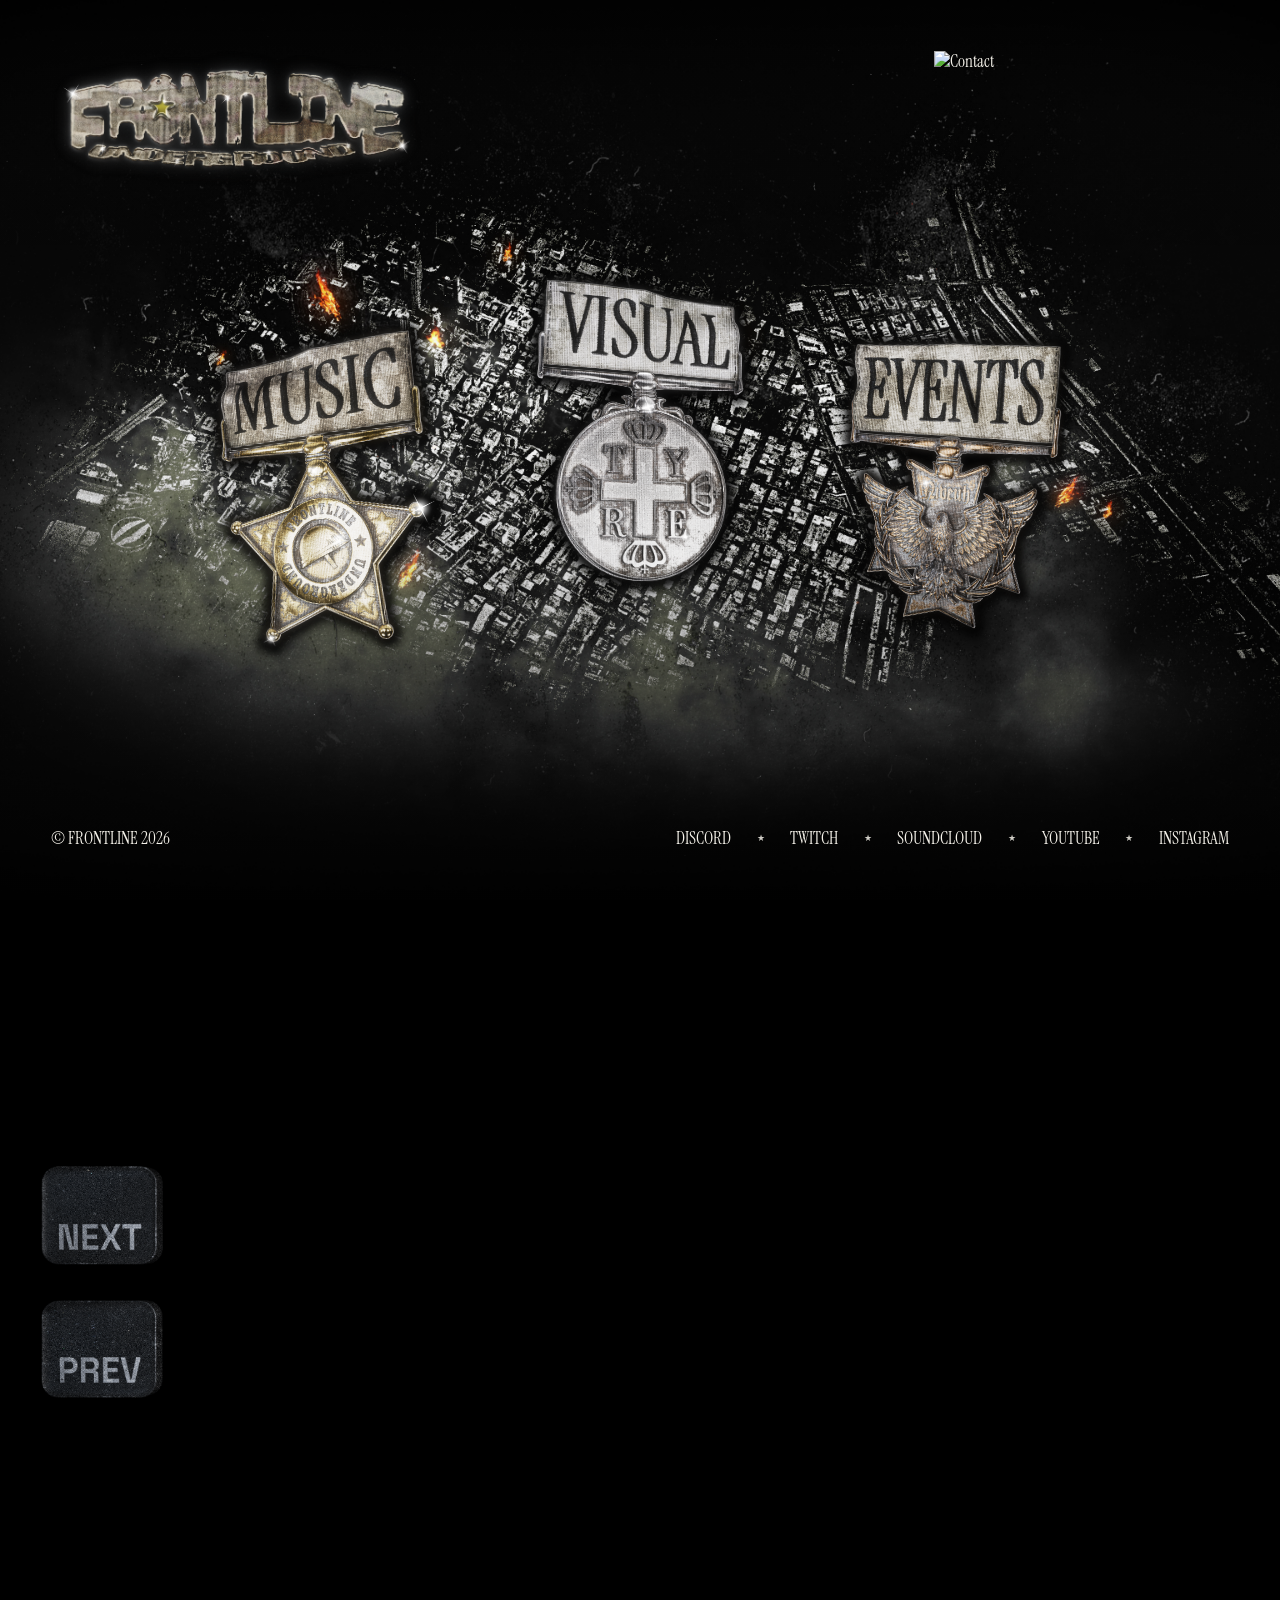
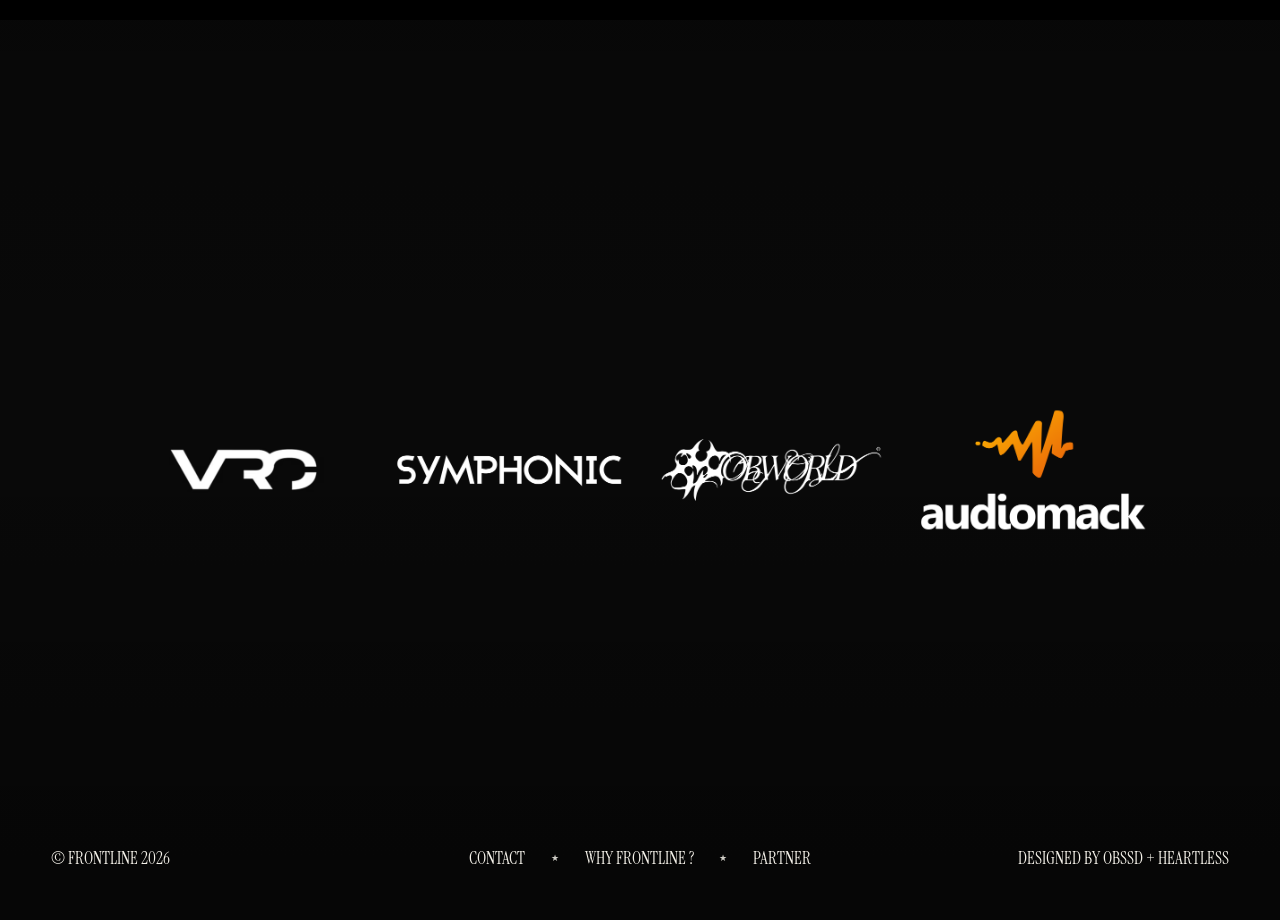
==== index.html @ 16eccdc7 "update contact link" ====
<!DOCTYPE html>
<html lang="en">
<head>
	<meta charset="UTF-8">
	<meta name="viewport" content="width=device-width, initial-scale=1.0">
	<meta name="description" content="Frontline Underground">
	<title>Frontline Underground</title>
	<link rel="icon" href="FTL_ASSETS/FTL_FAVICON_96.png">
	<link rel="stylesheet" href="custom.css">
	<link rel="preconnect" href="https://fonts.googleapis.com">
	<link rel="preconnect" href="https://fonts.gstatic.com" crossorigin>
	<link href="https://fonts.googleapis.com/css2?family=Instrument+Serif:ital@0;1&display=swap" rel="stylesheet">
	<style>
		:root {
			--ink: #f4f1e9;
			--page-padding: clamp(1.25rem, 4vw, 4.5rem);
		}

		*, *::before, *::after {
			box-sizing: border-box;
		}

		html {
			background: #090909;
			scroll-behavior: smooth;
		}

		body {
			margin: 0;
			background: #090909;
			color: var(--ink);
			font-family: "Instrument Serif", serif;
			font-size: clamp(1rem, 1.3vw, 1.4rem);
			-webkit-font-smoothing: antialiased;
		}

		a {
			color: inherit;
			text-decoration: none;
		}

		.home-section {
			position: relative;
			width: 100%;
			min-height: 100svh;
			aspect-ratio: 16 / 9;
			overflow: hidden;
			isolation: isolate;
		}

		.home-section::after {
			position: absolute;
			inset: 0;
			z-index: -1;
			background: linear-gradient(180deg, rgba(0, 0, 0, .18), transparent 45%, rgba(0, 0, 0, .38));
			content: "";
			pointer-events: none;
		}

		.city-section {
			background: #121212 center / cover no-repeat;
		}

		@media (min-aspect-ratio: 16 / 9) {
			.city-section {
				min-height: 0;
				height: 100svh;
				aspect-ratio: auto;
			}
		}

		.city-frame {
			position: absolute;
			inset: 0;
			z-index: -1;
			width: 100%;
			height: 100%;
			object-fit: cover;
			pointer-events: none;
		}

		.screen-section {
			min-height: 0;
			aspect-ratio: 16 / 9;
			background: #000 url("FTL_ASSETS/FTL_SCREEN.jpg") center / 100% 100% no-repeat;
		}

		/* Adjust these percentages to fine-tune the media composite on the screen artwork. */
		.screen-carousel {
			--controls-left: 3.2%;
			--controls-top: 37%;
			--controls-width: 9.5%;
			--controls-gap: 2.7vw;
			--media-left: 22%;
			--media-top: 15%;
			--media-width: 69%;
			position: absolute;
			inset: 0;
			z-index: 1;
			pointer-events: none;
		}

		.screen-controls {
			position: absolute;
			top: var(--controls-top);
			left: var(--controls-left);
			display: flex;
			flex-direction: column;
			width: var(--controls-width);
			gap: var(--controls-gap);
			pointer-events: auto;
		}

		.screen-control {
			display: block;
			width: 100%;
			padding: 0;
			border: 0;
			background: transparent;
			cursor: pointer;
		}

		.screen-control:hover {
			filter: brightness(1.35);
		}

		.screen-control.is-flashing {
			animation: screenControlFlash .12s ease-out;
		}

		@keyframes screenControlFlash {
			0%, 100% {
				filter: brightness(1);
			}
			35% {
				filter: brightness(2);
			}
		}

		.screen-control img {
			display: block;
			width: 100%;
			height: auto;
		}

		.screen-media {
			position: absolute;
			top: var(--media-top);
			left: var(--media-left);
			width: var(--media-width);
			aspect-ratio: 16 / 9;
			overflow: hidden;
			pointer-events: auto;
		}

		.screen-media iframe,
		.screen-media video,
		.screen-media img {
			display: block;
			width: 100%;
			height: 100%;
			border: 0;
			object-fit: contain;
		}

		.room-section {
			background: url("FTL_ASSETS/FTL_ROOM_BG.jpg") center / cover no-repeat;
		}

		.topbar {
			position: absolute;
			top: var(--page-padding);
			left: var(--page-padding);
			right: var(--page-padding);
			z-index: 2;
			display: flex;
			align-items: flex-start;
			justify-content: space-between;
		}

		.logo {
			display: block;
			width: clamp(12rem, 29vw, 29rem);
		}

		.logo img,
		.contact img {
			display: block;
			width: 100%;
			height: auto;
		}

		.contact {
			display: block;
			width: clamp(9rem, 23vw, 23rem);
			transition: filter .15s ease;
		}

		.contact:hover {
			filter: brightness(1.35);
		}

		.partner:hover {
			transform: scale(1.03);
		}

		.city-navigation {
			position: absolute;
			top: 50%;
			left: 50%;
			z-index: 2;
			display: flex;
			align-items: center;
			justify-content: center;
			width: min(92vw, 86rem, 82svh);
			transform: translate(-50%, -50%);
		}

		.city-navigation a {
			display: block;
			width: 33.333%;
			transition: transform .15s ease, filter .15s ease;
		}

		.city-navigation a:nth-child(1) {
			transform: translate(clamp(-5rem, -5vw, -1rem), 2.6rem) rotate(-5deg);
		}

		.city-navigation a:nth-child(2) {
			transform: translateY(-1.1rem) rotate(1deg);
		}

		.city-navigation a:nth-child(3) {
			transform: translate(clamp(1rem, 5vw, 5rem), 2rem) rotate(5deg);
		}

		.city-navigation a:hover {
			filter: brightness(1.12);
		}

		.city-navigation a:nth-child(1):hover {
			transform: translate(clamp(-5rem, -5vw, -1rem), 2.6rem) rotate(-8deg) scale(1.02);
		}

		.city-navigation a:nth-child(2):hover {
			transform: translateY(-1.1rem) rotate(4deg) scale(1.02);
		}

		.city-navigation a:nth-child(3):hover {
			transform: translate(clamp(1rem, 5vw, 5rem), 2rem) rotate(1deg) scale(1.02);
		}

		.city-navigation img {
			display: block;
			width: 100%;
			height: auto;
		}

		.section-meta {
			position: absolute;
			right: var(--page-padding);
			bottom: var(--page-padding);
			left: var(--page-padding);
			z-index: 2;
			display: flex;
			align-items: flex-end;
			justify-content: space-between;
			gap: 2rem;
		}

		.copyright {
			white-space: nowrap;
		}

		.social-links,
		.footer-links {
			display: flex;
			flex-wrap: wrap;
			justify-content: flex-end;
			gap: clamp(.8rem, 2vw, 2rem);
		}

		.link-star {
			display: inline-flex;
			align-items: center;
			color: var(--ink);
			font-size: .55em;
			line-height: 1;
			opacity: .85;
		}

		.social-links a,
		.footer-links a,
		.credit {
			transition: opacity .2s ease;
		}

		.social-links a:hover,
		.footer-links a:hover,
		.credit:hover {
			opacity: .58;
		}

		.partners {
			position: absolute;
			top: 50%;
			left: 50%;
			z-index: 2;
			display: flex;
			align-items: center;
			justify-content: center;
			width: min(82vw, 75rem);
			transform: translate(-50%, -50%);
		}

		.partner {
			display: block;
			width: 25%;
			padding: clamp(.3rem, 1.5vw, 1.5rem);
			transition: transform .25s ease;
		}

		.partner img {
			display: block;
			width: 100%;
			height: auto;
			object-fit: contain;
		}

		.room-footer {
			position: absolute;
			right: var(--page-padding);
			bottom: var(--page-padding);
			left: var(--page-padding);
			z-index: 2;
			display: grid;
			grid-template-columns: 1fr auto 1fr;
			align-items: end;
			gap: 1rem;
		}

		.room-footer .footer-links {
			justify-content: center;
		}

		.room-footer .credit {
			justify-self: end;
		}

		@media (max-width: 640px) {
			.home-section {
				aspect-ratio: auto;
			}

			.screen-section {
				min-height: 0;
				aspect-ratio: 16 / 9;
			}

			.section-meta,
			.room-footer {
				align-items: flex-start;
				flex-direction: column;
				gap: .75rem;
			}

			.social-links,
			.footer-links {
				justify-content: flex-start;
				gap: .5rem 1rem;
			}

			.room-footer {
				display: flex;
			}

			.room-footer .footer-links {
				justify-content: flex-start;
			}

			.room-footer .credit {
				align-self: flex-start;
			}

			.partners {
				width: 100%;
			}

			.partner {
				padding: .2rem;
			}
		}
	</style>
</head>
<body>
	<main>
		<section class="home-section city-section" aria-label="Frontline Underground">
			<img class="city-frame" src="FTL_ASSETS/FTL_CITY_BACKGROUND/FTL CITY_00000.jpg" alt="">
			<div class="topbar">
				<a class="logo" href="https://frontlineug.com/" aria-label="Frontline Underground home">
					<img src="FTL_ASSETS/FTL_LOGO.png" alt="Frontline Underground">
				</a>
				<a class="contact" href="https://docs.google.com/forms/d/e/1FAIpQLScA54J6IWk3UtsBhTY8FJhCq4UagszacU-_lhvyXgdBs6Xnbw/viewform?usp=header" aria-label="Contact Frontline Underground">
					<img src="FTL_ASSETS/FTL_CONTACT.png" alt="Contact">
				</a>
			</div>
			<nav class="city-navigation" aria-label="Frontline sections">
				<a href="https://frontlineug.com/music" aria-label="Music">
					<img src="FTL_ASSETS/FTL_MUSIC_BUTTON.png" alt="Music">
				</a>
				<a href="https://frontlineug.com/visuals" aria-label="Visuals">
					<img src="FTL_ASSETS/FTL_VISUAL_BUTTON.png" alt="Visuals">
				</a>
				<a href="https://frontlineug.com/events" aria-label="Events">
					<img src="FTL_ASSETS/FTL_EVENTS_BUTTON.png" alt="Events">
				</a>
			</nav>
			<div class="section-meta">
				<span class="copyright">© FRONTLINE 2026</span>
				<nav class="social-links" aria-label="Social links">
					<a href="https://discord.com/invite/Exs5Kc3Mf6" target="_blank" rel="noreferrer">DISCORD</a>
					<span class="link-star" aria-hidden="true">★</span>
					<a href="https://www.twitch.tv/frontlineunderground" target="_blank" rel="noreferrer">TWITCH</a>
					<span class="link-star" aria-hidden="true">★</span>
					<a href="https://soundcloud.com/frontlineunderground" target="_blank" rel="noreferrer">SOUNDCLOUD</a>
					<span class="link-star" aria-hidden="true">★</span>
					<a href="https://www.youtube.com/@FrontlineUnderground" target="_blank" rel="noreferrer">YOUTUBE</a>
					<span class="link-star" aria-hidden="true">★</span>
					<a href="https://www.instagram.com/frontline.ug/" target="_blank" rel="noreferrer">INSTAGRAM</a>
				</nav>
			</div>
		</section>

		<section class="home-section screen-section" aria-label="Frontline screen">
			<div class="screen-carousel">
				<div class="screen-controls" aria-label="Media carousel controls">
					<button class="screen-control" type="button" data-carousel-next aria-label="Next media">
						<img src="FTL_ASSETS/FTL_BUTTON_NEXT.png" alt="Next">
					</button>
					<button class="screen-control" type="button" data-carousel-prev aria-label="Previous media">
						<img src="FTL_ASSETS/FTL_BUTTON_PREV.png" alt="Previous">
					</button>
				</div>
				<div class="screen-media" data-carousel-media aria-live="polite"></div>
			</div>
		</section>

		<section class="home-section room-section" aria-label="Frontline partners">
			<div class="partners">
				<a class="partner" href="https://www.veryrarecinema.com/" target="_blank" rel="noreferrer" aria-label="VRChat">
					<img src="FTL_ASSETS/VRC_LOGO.png" alt="VRChat">
				</a>
				<a class="partner" href="https://symphonic.com/" target="_blank" rel="noreferrer" aria-label="Symphonic">
					<img src="FTL_ASSETS/SYMPHONIC_LOGO.png" alt="Symphonic">
				</a>
				<a class="partner" href="https://mobworld.cc/" target="_blank" rel="noreferrer" aria-label="Mob World">
					<img src="FTL_ASSETS/MOBWORLD_LOGO.png" alt="Mob World">
				</a>
				<a class="partner" href="https://audiomack.com/" target="_blank" rel="noreferrer" aria-label="Audiomack">
					<img src="FTL_ASSETS/AUDIOMACK_LOGO.png" alt="Audiomack">
				</a>
			</div>
			<footer class="room-footer">
				<span class="copyright">© FRONTLINE 2026</span>
				<nav class="footer-links" aria-label="Footer links">
					<a href="https://docs.google.com/forms/d/e/1FAIpQLScA54J6IWk3UtsBhTY8FJhCq4UagszacU-_lhvyXgdBs6Xnbw/viewform?usp=header">CONTACT</a>
					<span class="link-star" aria-hidden="true">★</span>
					<a href="https://frontlineug.com/about">WHY FRONTLINE ?</a>
					<span class="link-star" aria-hidden="true">★</span>
					<a href="https://frontlineug.com/music">PARTNER</a>
				</nav>
				<a class="credit" href="https://obssd.online/">DESIGNED BY OBSSD + HEARTLESS</a>
			</footer>
		</section>
	</main>
	<script>
		const citySection = document.querySelector('.city-section');
		const cityFrame = document.querySelector('.city-frame');
		const cityFrames = Array.from({ length: 49 }, (_, index) =>
			`FTL_ASSETS/FTL_CITY_BACKGROUND/FTL CITY_${String(index).padStart(5, '0')}.jpg`
		);
		const cityFrameCache = new Map();
		let currentFrame = 0;
		let lastFrameTime = 0;
		let loadingNextFrame = false;

		function loadCityFrame(index) {
			if (cityFrameCache.has(index)) {
				return cityFrameCache.get(index);
			}

			const image = new Image();
			image.src = cityFrames[index];
			const frame = image.decode().then(() => image).catch(() => image);
			cityFrameCache.set(index, frame);
			return frame;
		}

		function trimCityFrameCache() {
			for (const index of cityFrameCache.keys()) {
				if (index !== currentFrame && index !== (currentFrame + 1) % cityFrames.length) {
					cityFrameCache.delete(index);
				}
			}
		}

		async function animateCity(timestamp) {
			if (!loadingNextFrame && timestamp - lastFrameTime >= 100) {
				const nextFrame = (currentFrame + 1) % cityFrames.length;
				loadingNextFrame = true;
				try {
					const image = await loadCityFrame(nextFrame);
					currentFrame = nextFrame;
					cityFrame.src = image.src;
					trimCityFrameCache();
					lastFrameTime = timestamp;
				} finally {
					loadingNextFrame = false;
				}
			}
			requestAnimationFrame(animateCity);
		}

		loadCityFrame(currentFrame).then((image) => {
			cityFrame.src = image.src;
			loadCityFrame((currentFrame + 1) % cityFrames.length);
			requestAnimationFrame(animateCity);
		});

		const mediaItems = [
            { type: 'youtube', src: 'https://www.youtube.com/watch?v=BEg25IJDyaw' },
            { type: 'youtube', src: 'https://www.youtube.com/watch?v=EsBedxfoiNA' }
			// { type: 'youtube', src: 'https://www.youtube.com/watch?v=BEg25IJDyaw' },
			// Add more entries here using type 'youtube', 'video', or 'image'.
			// { type: 'video', src: 'FTL_ASSETS/example.mp4' },
			// { type: 'image', src: 'FTL_ASSETS/example.jpg', alt: 'Frontline artwork' }
		];
		const mediaStage = document.querySelector('[data-carousel-media]');
		const previousMediaButton = document.querySelector('[data-carousel-prev]');
		const nextMediaButton = document.querySelector('[data-carousel-next]');
		let currentMedia = 0;

		function youtubeEmbedUrl(source) {
			const url = new URL(source);
			const videoId = url.searchParams.get('v') || url.pathname.split('/').pop();
			return `https://www.youtube.com/embed/${videoId}?rel=0`;
		}

		function renderMedia() {
			const item = mediaItems[currentMedia];
			mediaStage.replaceChildren();

			if (item.type === 'youtube') {
				const iframe = document.createElement('iframe');
				iframe.src = youtubeEmbedUrl(item.src);
				iframe.title = 'Frontline media';
				iframe.allow = 'accelerometer; autoplay; clipboard-write; encrypted-media; gyroscope; picture-in-picture; web-share';
				iframe.allowFullscreen = true;
				mediaStage.append(iframe);
			} else if (item.type === 'video') {
				const video = document.createElement('video');
				video.src = item.src;
				video.controls = true;
				video.playsInline = true;
				mediaStage.append(video);
			} else if (item.type === 'image') {
				const image = document.createElement('img');
				image.src = item.src;
				image.alt = item.alt || 'Frontline media';
				mediaStage.append(image);
			}
		}

		function changeMedia(direction) {
			currentMedia = (currentMedia + direction + mediaItems.length) % mediaItems.length;
			renderMedia();
		}

		function flashButton(button) {
			button.classList.remove('is-flashing');
			void button.offsetWidth;
			button.classList.add('is-flashing');
		}

		previousMediaButton.addEventListener('click', () => {
			changeMedia(-1);
			flashButton(previousMediaButton);
		});
		nextMediaButton.addEventListener('click', () => {
			changeMedia(1);
			flashButton(nextMediaButton);
		});
		renderMedia();
	</script>
</body>
</html>
---- custom.css ----
/* Custom Cursor Configuration */

/* Default cursor - applied to the entire document */
* {
  cursor: url('FTL_ASSETS/FTL_BULLET_CURSOR.cur'), auto;
}
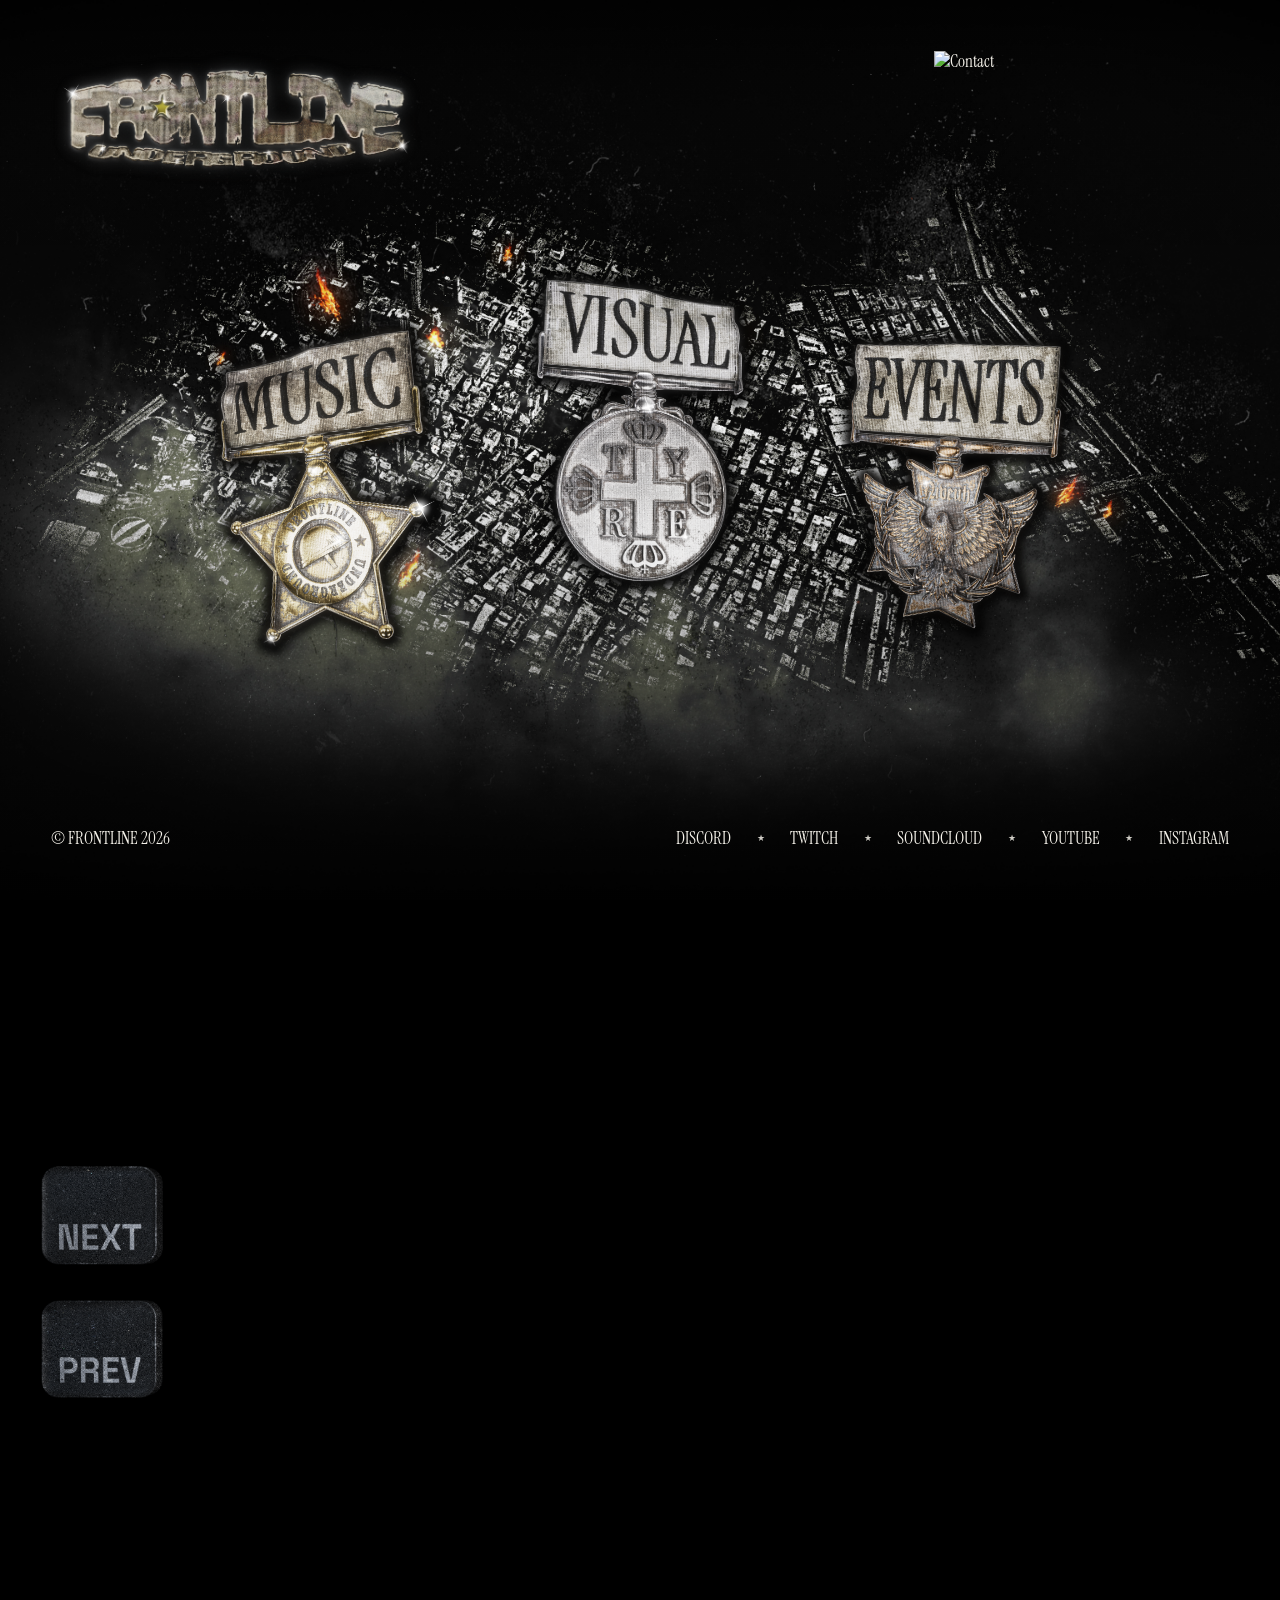
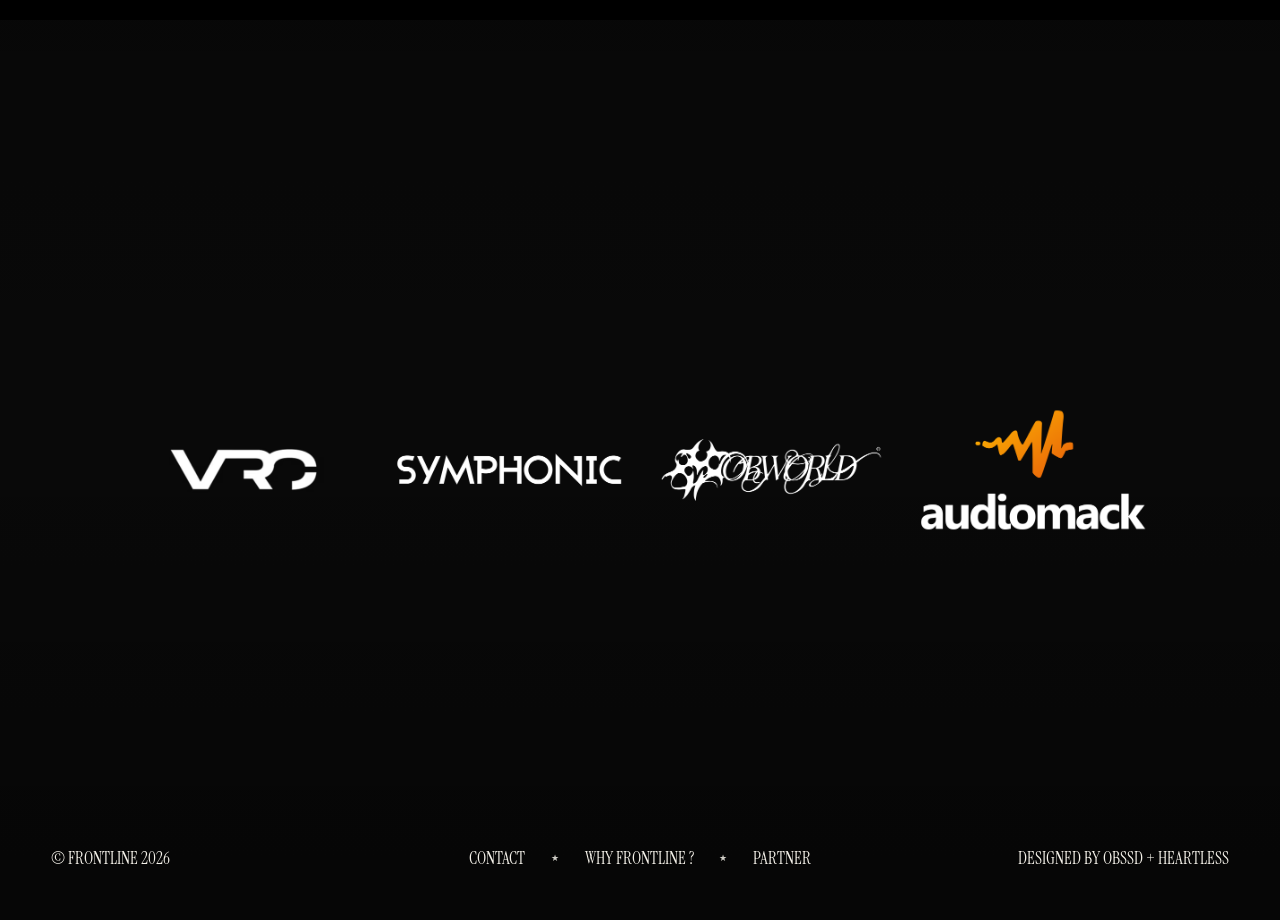
==== commit 873c6eeb: "add google analytics." ====
--- a/index.html
+++ b/index.html
@@ -1,5 +1,15 @@
 <!DOCTYPE html>
 <html lang="en">
+<!-- Google tag (gtag.js) -->
+<script async src="https://www.googletagmanager.com/gtag/js?id=G-0BL8WX8225"></script>
+<script>
+  window.dataLayer = window.dataLayer || [];
+  function gtag(){dataLayer.push(arguments);}
+  gtag('js', new Date());
+
+  gtag('config', 'G-0BL8WX8225');
+</script>
+
 <head>
 	<meta charset="UTF-8">
 	<meta name="viewport" content="width=device-width, initial-scale=1.0">
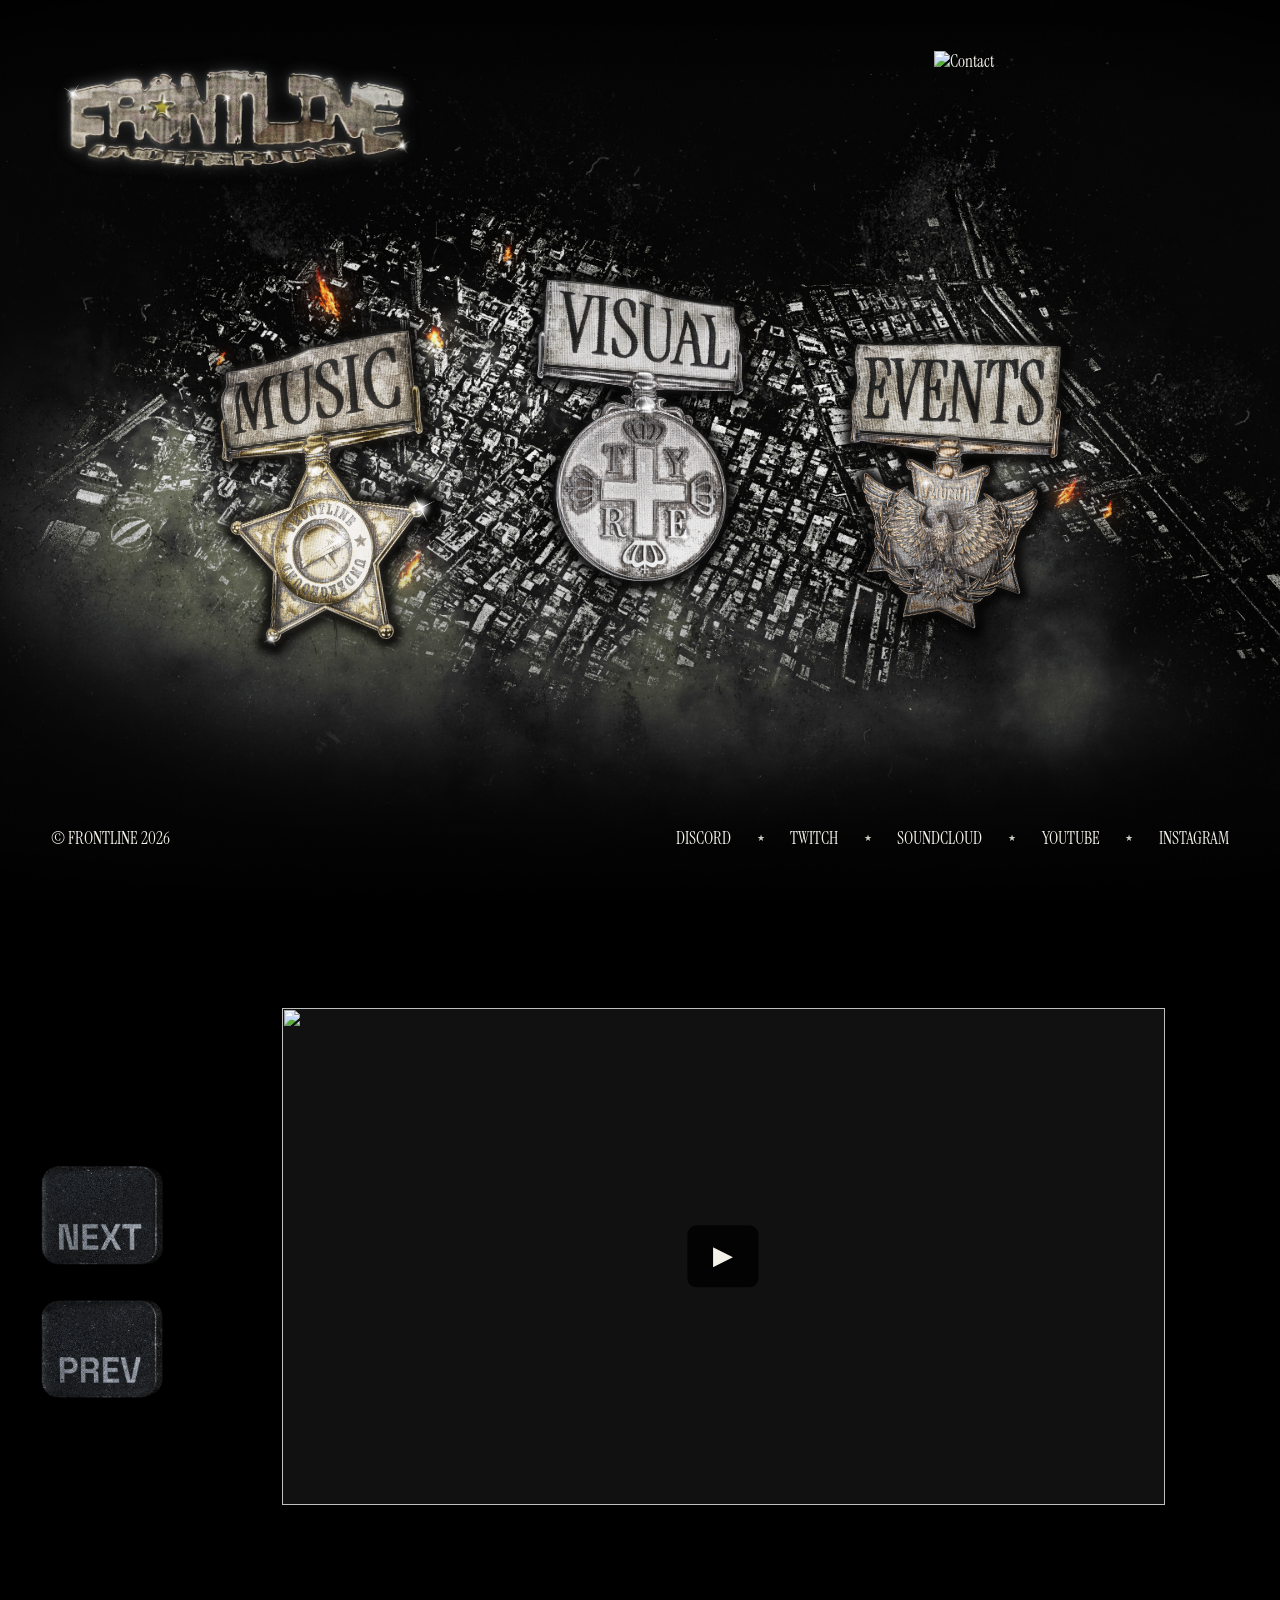
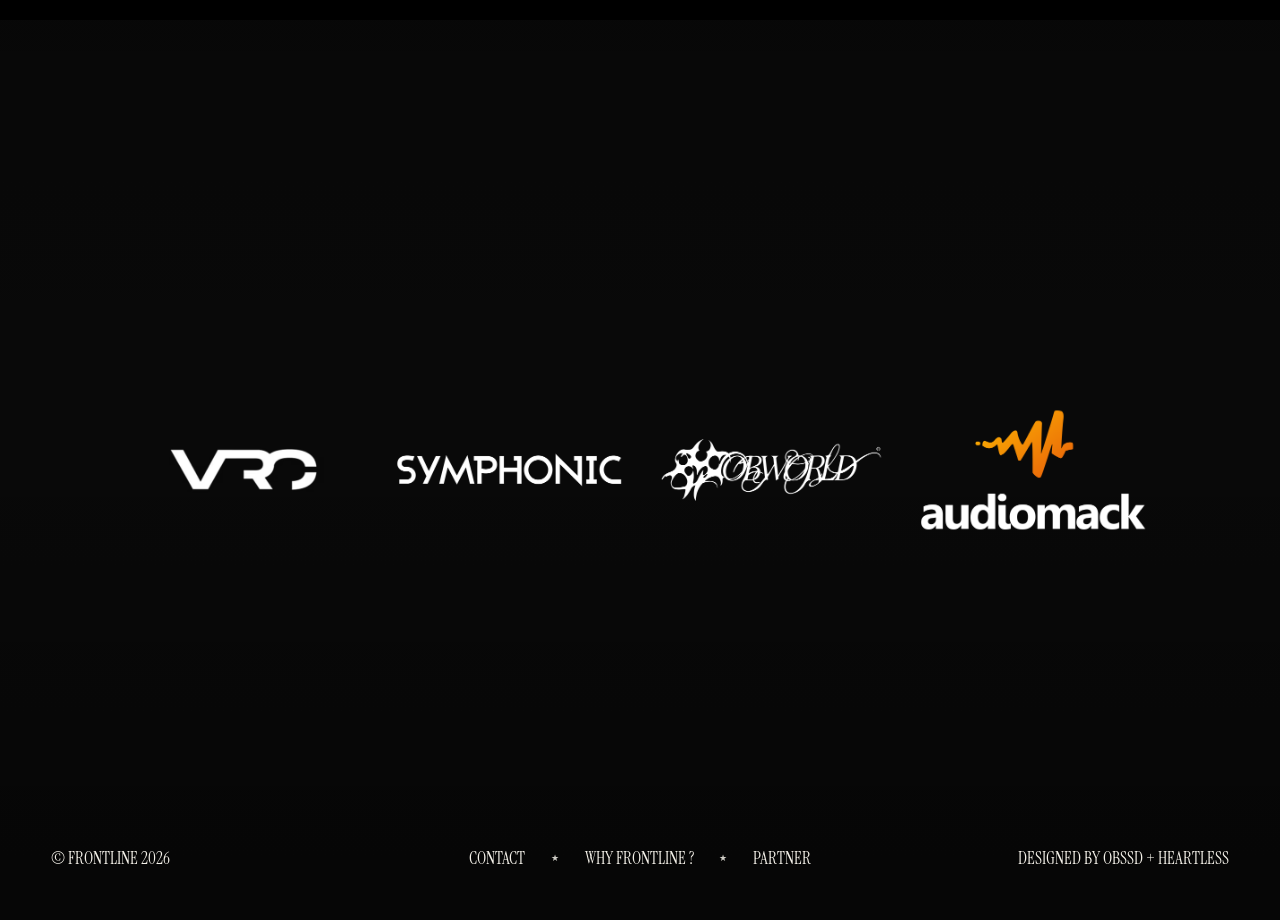
==== commit 8971bc6d: "optimize pages performance" ====
--- a/index.html
+++ b/index.html
@@ -1,15 +1,5 @@
 <!DOCTYPE html>
 <html lang="en">
-<!-- Google tag (gtag.js) -->
-<script async src="https://www.googletagmanager.com/gtag/js?id=G-0BL8WX8225"></script>
-<script>
-  window.dataLayer = window.dataLayer || [];
-  function gtag(){dataLayer.push(arguments);}
-  gtag('js', new Date());
-
-  gtag('config', 'G-0BL8WX8225');
-</script>
-
 <head>
 	<meta charset="UTF-8">
 	<meta name="viewport" content="width=device-width, initial-scale=1.0">
@@ -17,9 +7,7 @@
 	<title>Frontline Underground</title>
 	<link rel="icon" href="FTL_ASSETS/FTL_FAVICON_96.png">
 	<link rel="stylesheet" href="custom.css">
-	<link rel="preconnect" href="https://fonts.googleapis.com">
-	<link rel="preconnect" href="https://fonts.gstatic.com" crossorigin>
-	<link href="https://fonts.googleapis.com/css2?family=Instrument+Serif:ital@0;1&display=swap" rel="stylesheet">
+	<script defer src="analytics.js"></script>
 	<style>
 		:root {
 			--ink: #f4f1e9;
@@ -171,6 +159,38 @@
 			height: 100%;
 			border: 0;
 			object-fit: contain;
+		}
+
+		.youtube-facade {
+			position: relative;
+			display: block;
+			width: 100%;
+			height: 100%;
+			padding: 0;
+			border: 0;
+			background: #111;
+			cursor: pointer;
+		}
+
+		.youtube-facade::after {
+			position: absolute;
+			top: 50%;
+			left: 50%;
+			padding: .7em 1em;
+			border-radius: .35em;
+			background: rgba(0, 0, 0, .82);
+			color: #f4f1e9;
+			content: "▶";
+			font-size: clamp(1rem, 2vw, 2rem);
+			line-height: 1;
+			transform: translate(-50%, -50%);
+			transition: background .15s ease, transform .15s ease;
+		}
+
+		.youtube-facade:hover::after,
+		.youtube-facade:focus-visible::after {
+			background: rgba(0, 0, 0, .95);
+			transform: translate(-50%, -50%) scale(1.05);
 		}
 
 		.room-section {
@@ -556,17 +576,38 @@
 			return `https://www.youtube.com/embed/${videoId}?rel=0`;
 		}
 
+		function youtubeVideoId(source) {
+			const url = new URL(source);
+			return url.searchParams.get('v') || url.pathname.split('/').pop();
+		}
+
+		function loadYoutubeVideo(item) {
+			const iframe = document.createElement('iframe');
+			iframe.src = youtubeEmbedUrl(item.src);
+			iframe.title = 'Frontline media';
+			iframe.allow = 'accelerometer; autoplay; clipboard-write; encrypted-media; gyroscope; picture-in-picture; web-share';
+			iframe.allowFullscreen = true;
+			iframe.loading = 'eager';
+			mediaStage.replaceChildren(iframe);
+		}
+
 		function renderMedia() {
 			const item = mediaItems[currentMedia];
 			mediaStage.replaceChildren();
 
 			if (item.type === 'youtube') {
-				const iframe = document.createElement('iframe');
-				iframe.src = youtubeEmbedUrl(item.src);
-				iframe.title = 'Frontline media';
-				iframe.allow = 'accelerometer; autoplay; clipboard-write; encrypted-media; gyroscope; picture-in-picture; web-share';
-				iframe.allowFullscreen = true;
-				mediaStage.append(iframe);
+				const facade = document.createElement('button');
+				const thumbnail = document.createElement('img');
+				facade.className = 'youtube-facade';
+				facade.type = 'button';
+				facade.ariaLabel = 'Load Frontline media video';
+				thumbnail.src = `https://i.ytimg.com/vi/${youtubeVideoId(item.src)}/hqdefault.jpg`;
+				thumbnail.alt = '';
+				thumbnail.loading = 'lazy';
+				thumbnail.decoding = 'async';
+				facade.append(thumbnail);
+				facade.addEventListener('click', () => loadYoutubeVideo(item), { once: true });
+				mediaStage.append(facade);
 			} else if (item.type === 'video') {
 				const video = document.createElement('video');
 				video.src = item.src;
--- a/custom.css
+++ b/custom.css
@@ -1,3 +1,11 @@
+@font-face {
+  font-family: 'Instrument Serif';
+  src: url('FTL_ASSETS/InstrumentSerif-Regular.ttf') format('truetype');
+  font-style: normal;
+  font-weight: 400;
+  font-display: swap;
+}
+
 /* Custom Cursor Configuration */
 
 /* Default cursor - applied to the entire document */
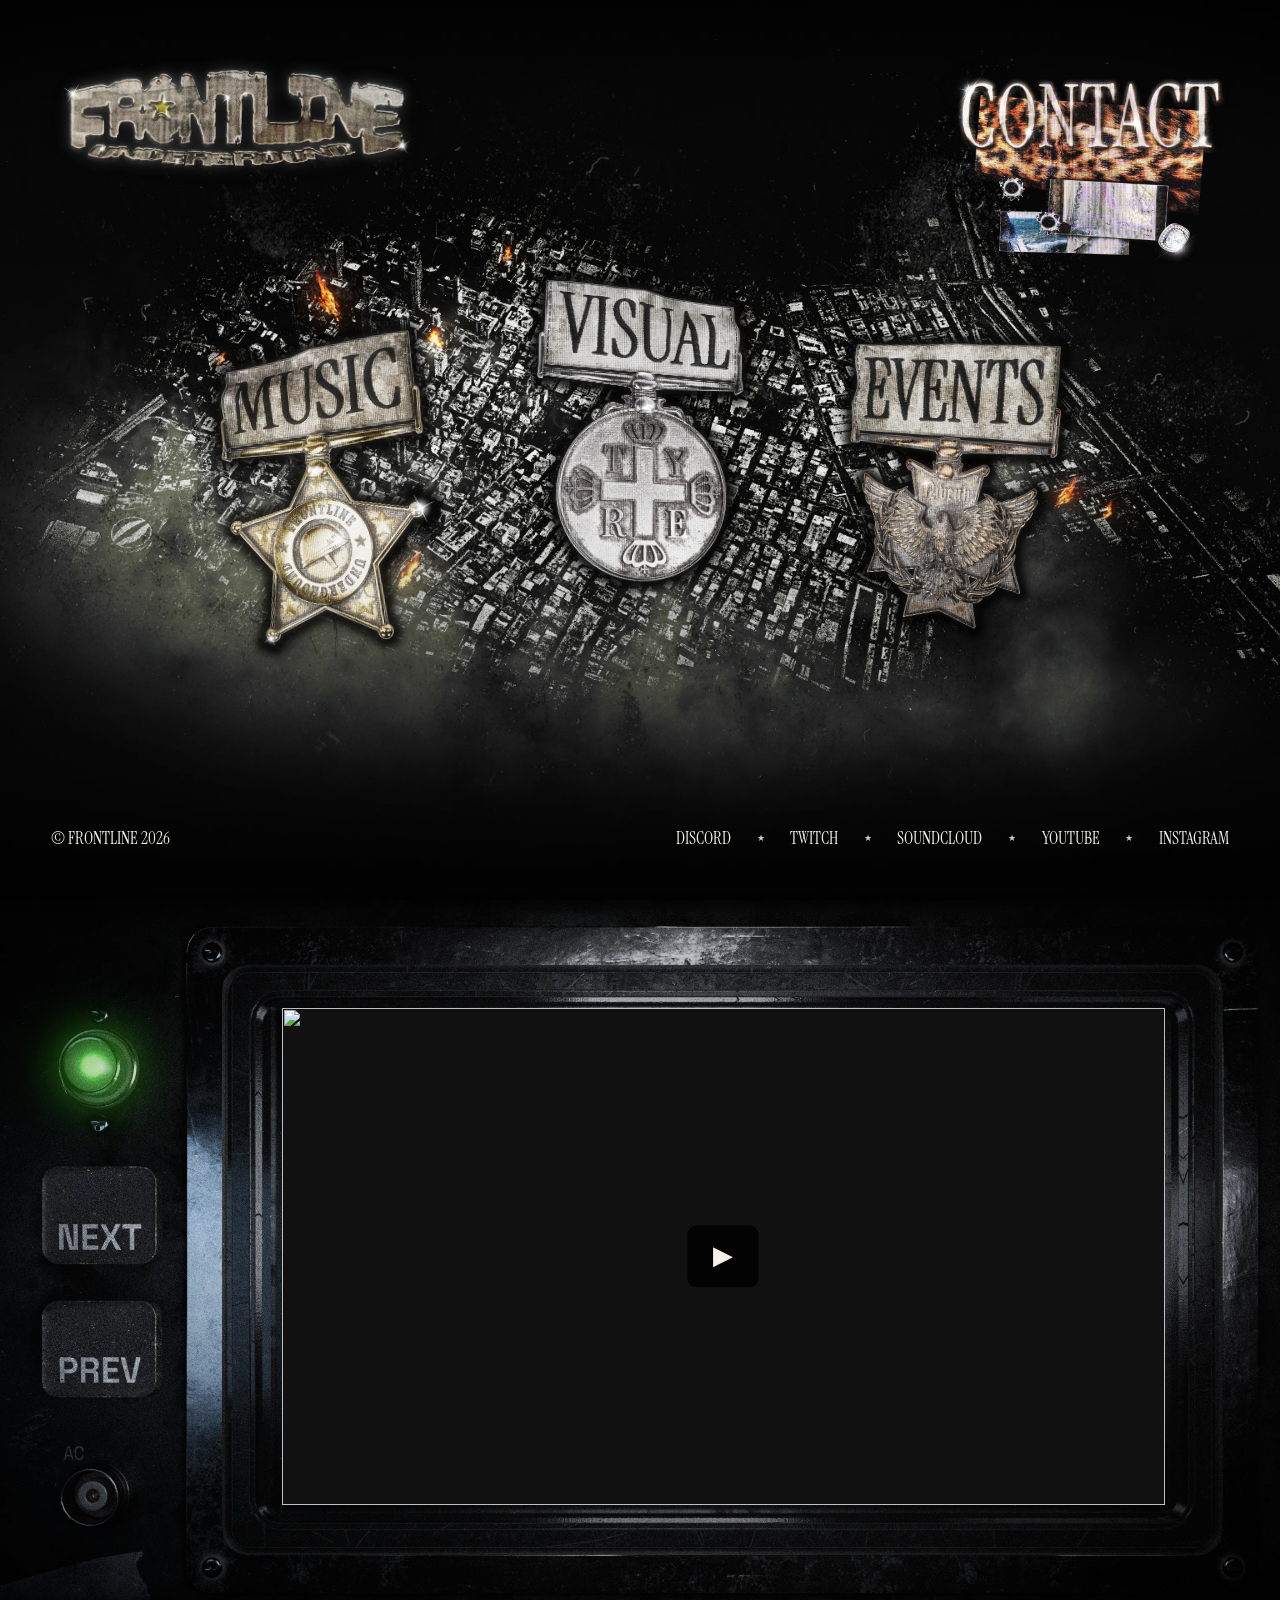
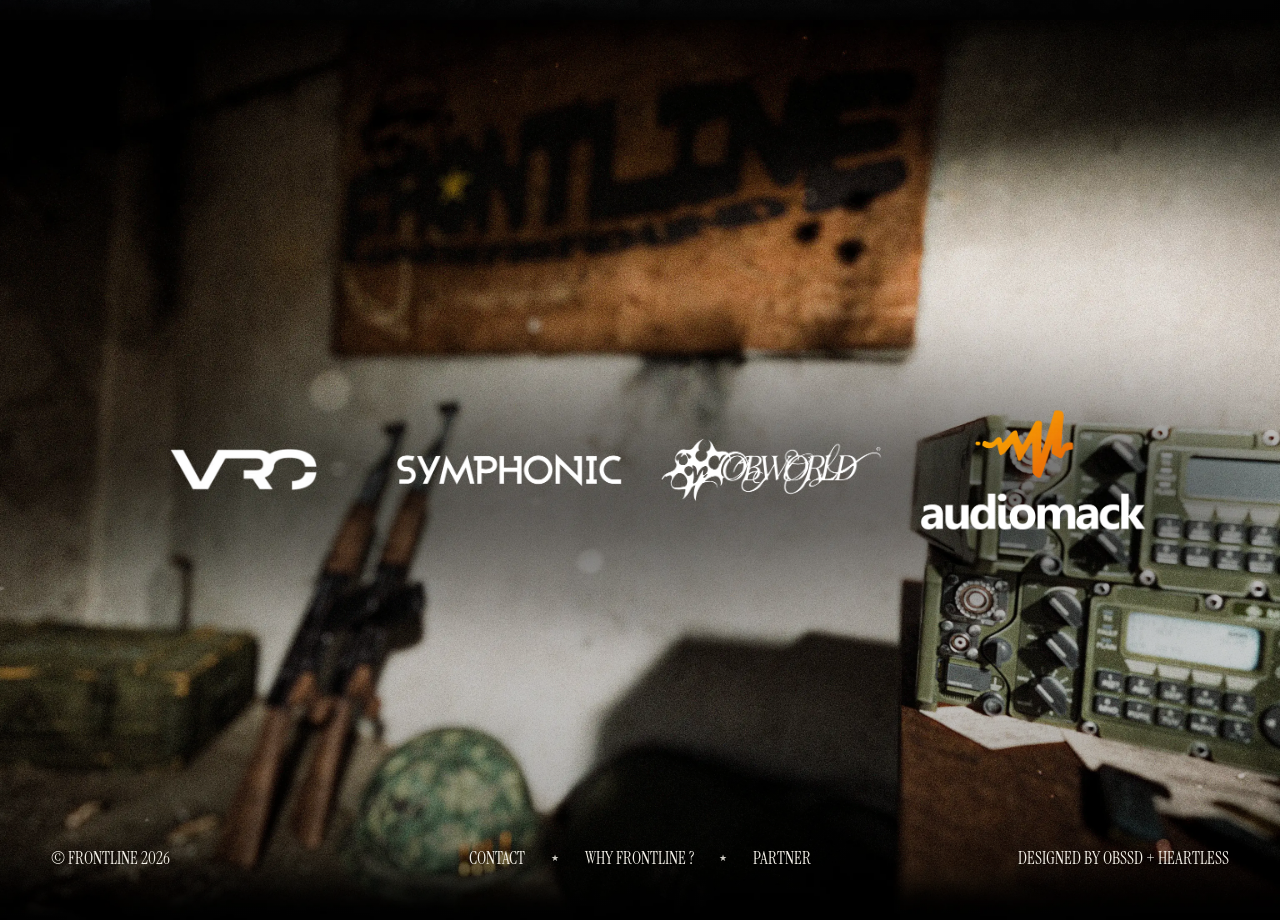
==== commit 48fe45bd: "optimize site with webp images and remove unused assets" ====
--- a/index.html
+++ b/index.html
@@ -80,7 +80,7 @@
 		.screen-section {
 			min-height: 0;
 			aspect-ratio: 16 / 9;
-			background: #000 url("FTL_ASSETS/FTL_SCREEN.jpg") center / 100% 100% no-repeat;
+			background: #000 url("FTL_ASSETS/FTL_SCREEN.webp") center / 100% 100% no-repeat;
 		}
 
 		/* Adjust these percentages to fine-tune the media composite on the screen artwork. */
@@ -170,6 +170,10 @@
 			border: 0;
 			background: #111;
 			cursor: pointer;
+		}
+
+		.youtube-facade img {
+			object-fit: cover;
 		}
 
 		.youtube-facade::after {
@@ -194,7 +198,7 @@
 		}
 
 		.room-section {
-			background: url("FTL_ASSETS/FTL_ROOM_BG.jpg") center / cover no-repeat;
+			background: url("FTL_ASSETS/FTL_ROOM_BG.webp") center / cover no-repeat;
 		}
 
 		.topbar {
@@ -425,24 +429,24 @@
 <body>
 	<main>
 		<section class="home-section city-section" aria-label="Frontline Underground">
-			<img class="city-frame" src="FTL_ASSETS/FTL_CITY_BACKGROUND/FTL CITY_00000.jpg" alt="">
+			<img class="city-frame" src="FTL_ASSETS/FTL_CITY_BACKGROUND/FTL_CITY_00000.webp" alt="">
 			<div class="topbar">
 				<a class="logo" href="https://frontlineug.com/" aria-label="Frontline Underground home">
-					<img src="FTL_ASSETS/FTL_LOGO.png" alt="Frontline Underground">
+					<img src="FTL_ASSETS/FTL_LOGO.webp" alt="Frontline Underground">
 				</a>
 				<a class="contact" href="https://docs.google.com/forms/d/e/1FAIpQLScA54J6IWk3UtsBhTY8FJhCq4UagszacU-_lhvyXgdBs6Xnbw/viewform?usp=header" aria-label="Contact Frontline Underground">
-					<img src="FTL_ASSETS/FTL_CONTACT.png" alt="Contact">
+					<img src="FTL_ASSETS/FTL_CONTACT.webp" alt="Contact">
 				</a>
 			</div>
 			<nav class="city-navigation" aria-label="Frontline sections">
 				<a href="https://frontlineug.com/music" aria-label="Music">
-					<img src="FTL_ASSETS/FTL_MUSIC_BUTTON.png" alt="Music">
+					<img src="FTL_ASSETS/FTL_MUSIC_BUTTON.webp" alt="Music">
 				</a>
 				<a href="https://frontlineug.com/visuals" aria-label="Visuals">
-					<img src="FTL_ASSETS/FTL_VISUAL_BUTTON.png" alt="Visuals">
+					<img src="FTL_ASSETS/FTL_VISUAL_BUTTON.webp" alt="Visuals">
 				</a>
 				<a href="https://frontlineug.com/events" aria-label="Events">
-					<img src="FTL_ASSETS/FTL_EVENTS_BUTTON.png" alt="Events">
+					<img src="FTL_ASSETS/FTL_EVENTS_BUTTON.webp" alt="Events">
 				</a>
 			</nav>
 			<div class="section-meta">
@@ -465,10 +469,10 @@
 			<div class="screen-carousel">
 				<div class="screen-controls" aria-label="Media carousel controls">
 					<button class="screen-control" type="button" data-carousel-next aria-label="Next media">
-						<img src="FTL_ASSETS/FTL_BUTTON_NEXT.png" alt="Next">
+						<img src="FTL_ASSETS/FTL_BUTTON_NEXT.webp" alt="Next">
 					</button>
 					<button class="screen-control" type="button" data-carousel-prev aria-label="Previous media">
-						<img src="FTL_ASSETS/FTL_BUTTON_PREV.png" alt="Previous">
+						<img src="FTL_ASSETS/FTL_BUTTON_PREV.webp" alt="Previous">
 					</button>
 				</div>
 				<div class="screen-media" data-carousel-media aria-live="polite"></div>
@@ -478,16 +482,16 @@
 		<section class="home-section room-section" aria-label="Frontline partners">
 			<div class="partners">
 				<a class="partner" href="https://www.veryrarecinema.com/" target="_blank" rel="noreferrer" aria-label="VRChat">
-					<img src="FTL_ASSETS/VRC_LOGO.png" alt="VRChat">
+					<img src="FTL_ASSETS/VRC_LOGO.webp" alt="VRChat">
 				</a>
 				<a class="partner" href="https://symphonic.com/" target="_blank" rel="noreferrer" aria-label="Symphonic">
-					<img src="FTL_ASSETS/SYMPHONIC_LOGO.png" alt="Symphonic">
+					<img src="FTL_ASSETS/SYMPHONIC_LOGO.webp" alt="Symphonic">
 				</a>
 				<a class="partner" href="https://mobworld.cc/" target="_blank" rel="noreferrer" aria-label="Mob World">
-					<img src="FTL_ASSETS/MOBWORLD_LOGO.png" alt="Mob World">
+					<img src="FTL_ASSETS/MOBWORLD_LOGO.webp" alt="Mob World">
 				</a>
 				<a class="partner" href="https://audiomack.com/" target="_blank" rel="noreferrer" aria-label="Audiomack">
-					<img src="FTL_ASSETS/AUDIOMACK_LOGO.png" alt="Audiomack">
+					<img src="FTL_ASSETS/AUDIOMACK_LOGO.webp" alt="Audiomack">
 				</a>
 			</div>
 			<footer class="room-footer">
@@ -507,7 +511,7 @@
 		const citySection = document.querySelector('.city-section');
 		const cityFrame = document.querySelector('.city-frame');
 		const cityFrames = Array.from({ length: 49 }, (_, index) =>
-			`FTL_ASSETS/FTL_CITY_BACKGROUND/FTL CITY_${String(index).padStart(5, '0')}.jpg`
+			`FTL_ASSETS/FTL_CITY_BACKGROUND/FTL_CITY_${String(index).padStart(5, '0')}.webp`
 		);
 		const cityFrameCache = new Map();
 		let currentFrame = 0;
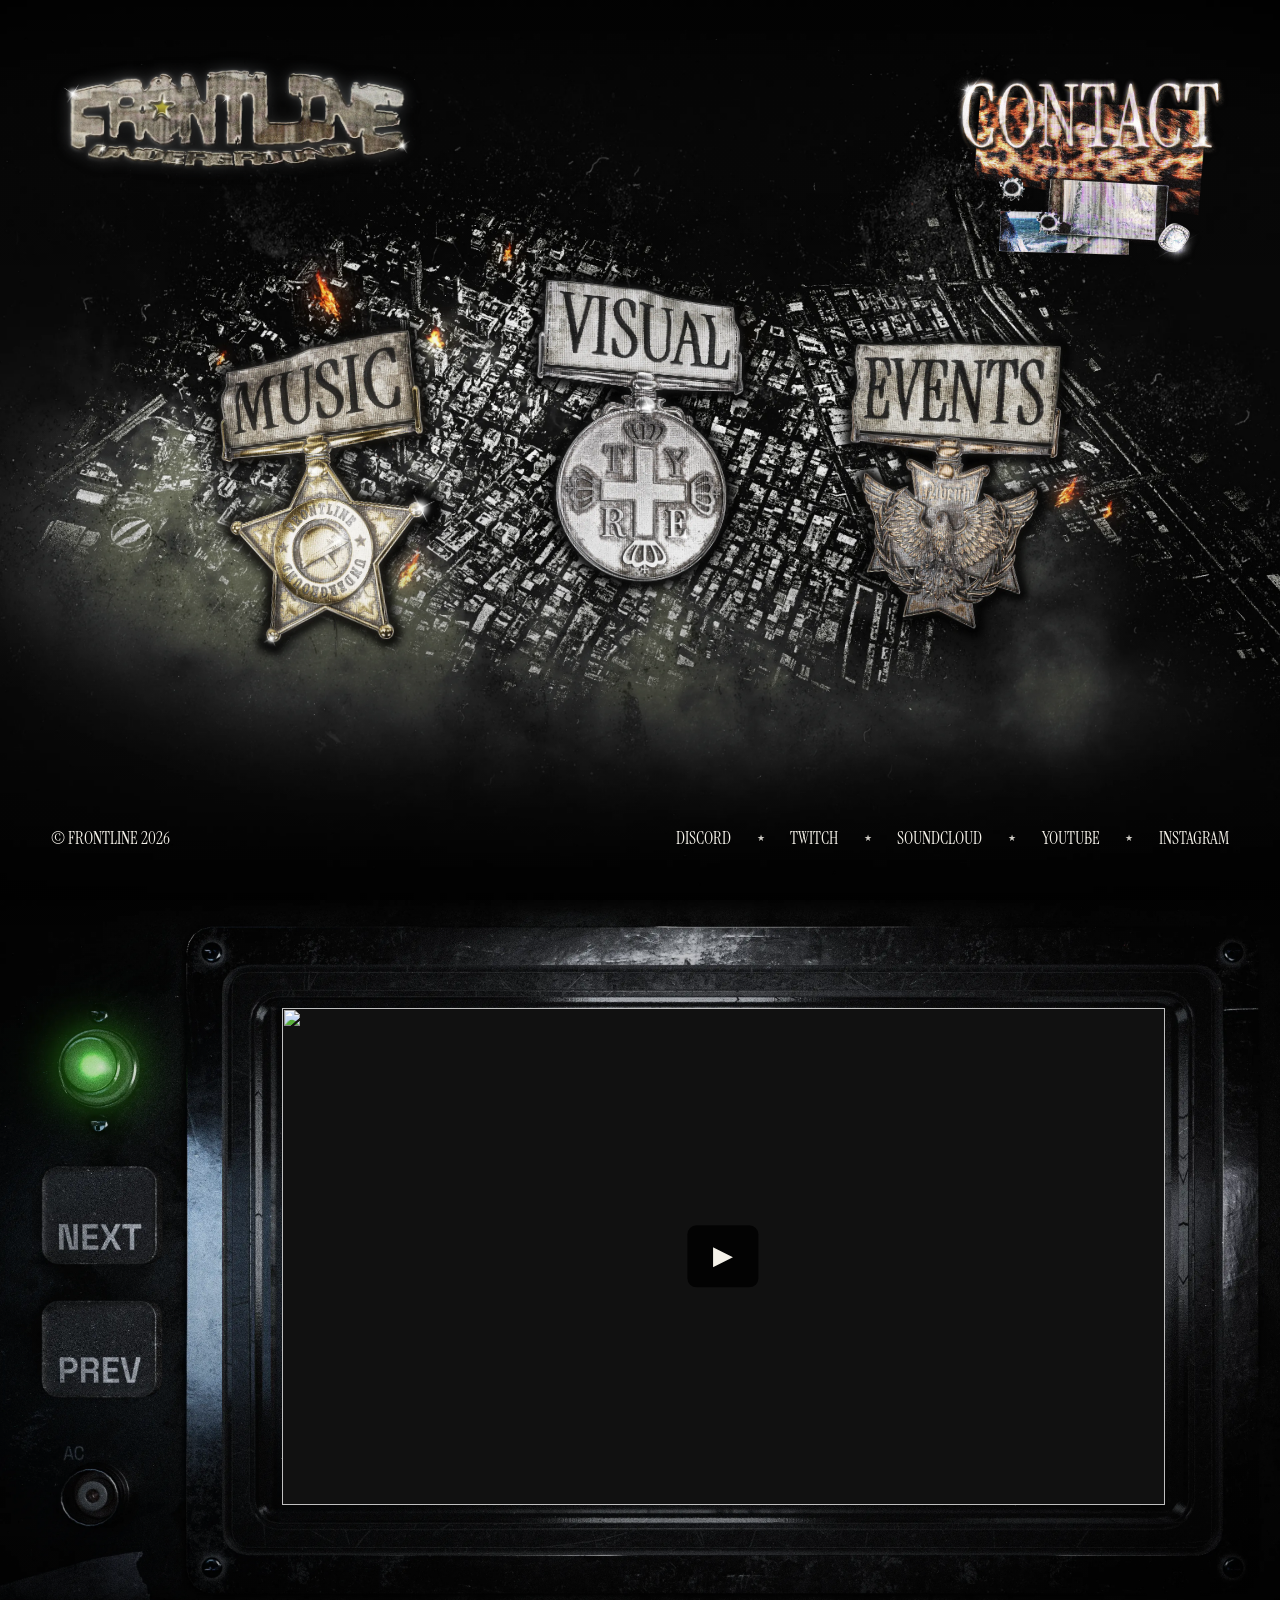
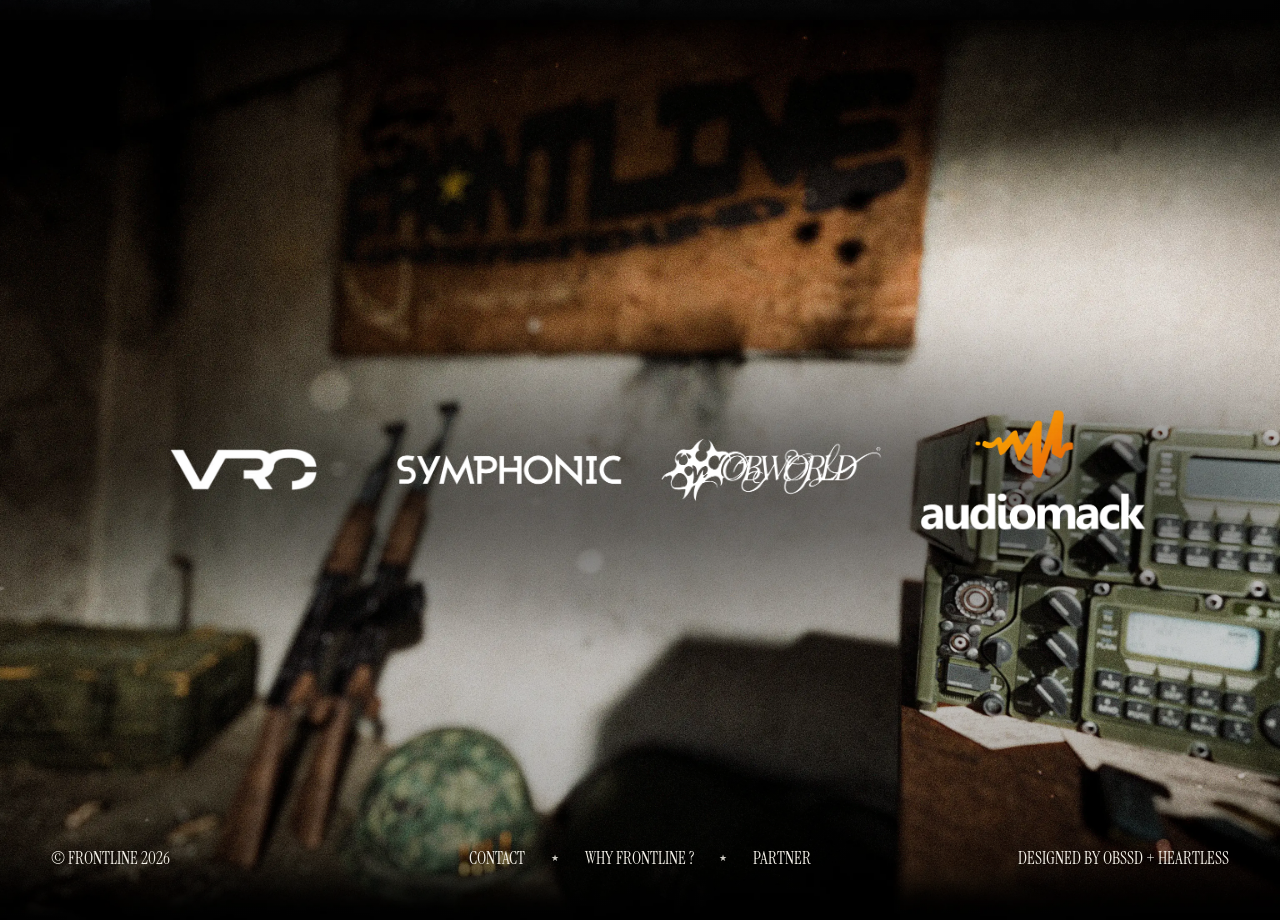
==== commit 4e5d4ed7: "add verify tag" ====
--- a/index.html
+++ b/index.html
@@ -3,11 +3,41 @@
 <head>
 	<meta charset="UTF-8">
 	<meta name="viewport" content="width=device-width, initial-scale=1.0">
-	<meta name="description" content="Frontline Underground">
-	<title>Frontline Underground</title>
+	<meta name="description" content="Frontline is a multimedia production company and record label specializing in music, media, and events.">
+	<link rel="canonical" href="https://frontlineug.com/">
+	<meta property="og:type" content="website">
+	<meta property="og:title" content="Frontline | Multimedia Production Company and Record Label">
+	<meta property="og:description" content="Frontline is a multimedia production company and record label specializing in music, media, and events.">
+	<meta property="og:url" content="https://frontlineug.com/">
+	<meta property="og:image" content="https://frontlineug.com/FTL_ASSETS/FTL_LOGO.webp">
+	<meta property="og:image:alt" content="Frontline logo">
+	<meta name="twitter:card" content="summary_large_image">
+	<meta name="twitter:title" content="Frontline | Multimedia Production Company and Record Label">
+	<meta name="twitter:description" content="Frontline is a multimedia production company and record label specializing in music, media, and events.">
+	<meta name="twitter:image" content="https://frontlineug.com/FTL_ASSETS/FTL_LOGO.webp">
+	<meta name="google-site-verification" content="tgvVYSaqxdFsKXfgDzknOwWe_i6E3zi7gyqcH0eWStA" />
+	<title>Frontline | Multimedia Production Company and Record Label</title>
 	<link rel="icon" href="FTL_ASSETS/FTL_FAVICON_96.png">
 	<link rel="stylesheet" href="custom.css">
 	<script defer src="analytics.js"></script>
+	<script type="application/ld+json">
+	{
+		"@context": "https://schema.org",
+		"@type": "Organization",
+		"name": "Frontline",
+		"url": "https://frontlineug.com/",
+		"logo": "https://frontlineug.com/FTL_ASSETS/FTL_LOGO.webp",
+		"email": "frontlineunderground@gmail.com",
+		"description": "Frontline is a multimedia production company and record label specializing in music, media, and events.",
+		"sameAs": [
+			"https://discord.com/invite/Exs5Kc3Mf6",
+			"https://www.twitch.tv/frontlineunderground",
+			"https://soundcloud.com/frontlineunderground",
+			"https://www.youtube.com/@FrontlineUnderground",
+			"https://www.instagram.com/frontline.ug/"
+		]
+	}
+	</script>
 	<style>
 		:root {
 			--ink: #f4f1e9;
@@ -250,37 +280,44 @@
 			transform: translate(-50%, -50%);
 		}
 
-		.city-navigation a {
-			display: block;
+		.city-navigation h2 {
+			margin: 0;
 			width: 33.333%;
+			font-size: inherit;
+			font-weight: 400;
+		}
+
+		.city-navigation h2 a {
+			display: block;
+			width: 100%;
 			transition: transform .15s ease, filter .15s ease;
 		}
 
-		.city-navigation a:nth-child(1) {
+		.city-navigation h2:nth-child(1) a {
 			transform: translate(clamp(-5rem, -5vw, -1rem), 2.6rem) rotate(-5deg);
 		}
 
-		.city-navigation a:nth-child(2) {
+		.city-navigation h2:nth-child(2) a {
 			transform: translateY(-1.1rem) rotate(1deg);
 		}
 
-		.city-navigation a:nth-child(3) {
+		.city-navigation h2:nth-child(3) a {
 			transform: translate(clamp(1rem, 5vw, 5rem), 2rem) rotate(5deg);
 		}
 
-		.city-navigation a:hover {
+		.city-navigation h2 a:hover {
 			filter: brightness(1.12);
 		}
 
-		.city-navigation a:nth-child(1):hover {
+		.city-navigation h2:nth-child(1) a:hover {
 			transform: translate(clamp(-5rem, -5vw, -1rem), 2.6rem) rotate(-8deg) scale(1.02);
 		}
 
-		.city-navigation a:nth-child(2):hover {
+		.city-navigation h2:nth-child(2) a:hover {
 			transform: translateY(-1.1rem) rotate(4deg) scale(1.02);
 		}
 
-		.city-navigation a:nth-child(3):hover {
+		.city-navigation h2:nth-child(3) a:hover {
 			transform: translate(clamp(1rem, 5vw, 5rem), 2rem) rotate(1deg) scale(1.02);
 		}
 
@@ -379,6 +416,36 @@
 
 		.room-footer .credit {
 			justify-self: end;
+		}
+
+		.brand-intro {
+			position: absolute;
+			top: 22%;
+			left: var(--page-padding);
+			z-index: 2;
+			width: min(25rem, 34vw);
+		}
+
+		.brand-intro h1,
+		.section-heading {
+			margin: 0;
+			font-size: clamp(1.6rem, 3vw, 3rem);
+			font-weight: 400;
+			line-height: 1;
+		}
+
+		.brand-intro p {
+			max-width: 22rem;
+			margin: .6rem 0 0;
+			font-size: clamp(1rem, 1.4vw, 1.35rem);
+			line-height: 1.1;
+		}
+
+		.section-heading {
+			position: absolute;
+			top: var(--page-padding);
+			left: var(--page-padding);
+			z-index: 2;
 		}
 
 		@media (max-width: 640px) {
@@ -438,16 +505,20 @@
 					<img src="FTL_ASSETS/FTL_CONTACT.webp" alt="Contact">
 				</a>
 			</div>
+			<!-- <div class="brand-intro">
+				<h1>Frontline</h1>
+				<p>Frontline is a multimedia production company and record label specializing in music, media, and events. We work with artists and producers on creative production and collaboration.</p>
+			</div> -->
 			<nav class="city-navigation" aria-label="Frontline sections">
-				<a href="https://frontlineug.com/music" aria-label="Music">
+				<h2><a href="https://frontlineug.com/music" aria-label="Music">
 					<img src="FTL_ASSETS/FTL_MUSIC_BUTTON.webp" alt="Music">
-				</a>
-				<a href="https://frontlineug.com/visuals" aria-label="Visuals">
+				</a></h2>
+				<h2><a href="https://frontlineug.com/visuals" aria-label="Visuals">
 					<img src="FTL_ASSETS/FTL_VISUAL_BUTTON.webp" alt="Visuals">
-				</a>
-				<a href="https://frontlineug.com/events" aria-label="Events">
+				</a></h2>
+				<h2><a href="https://frontlineug.com/events" aria-label="Events">
 					<img src="FTL_ASSETS/FTL_EVENTS_BUTTON.webp" alt="Events">
-				</a>
+				</a></h2>
 			</nav>
 			<div class="section-meta">
 				<span class="copyright">© FRONTLINE 2026</span>
@@ -466,6 +537,7 @@
 		</section>
 
 		<section class="home-section screen-section" aria-label="Frontline screen">
+			<!-- <h2 class="section-heading">Media</h2> -->
 			<div class="screen-carousel">
 				<div class="screen-controls" aria-label="Media carousel controls">
 					<button class="screen-control" type="button" data-carousel-next aria-label="Next media">
@@ -480,6 +552,7 @@
 		</section>
 
 		<section class="home-section room-section" aria-label="Frontline partners">
+			<!--<h2 class="section-heading">Creative partners</h2> -->
 			<div class="partners">
 				<a class="partner" href="https://www.veryrarecinema.com/" target="_blank" rel="noreferrer" aria-label="VRChat">
 					<img src="FTL_ASSETS/VRC_LOGO.webp" alt="VRChat">
